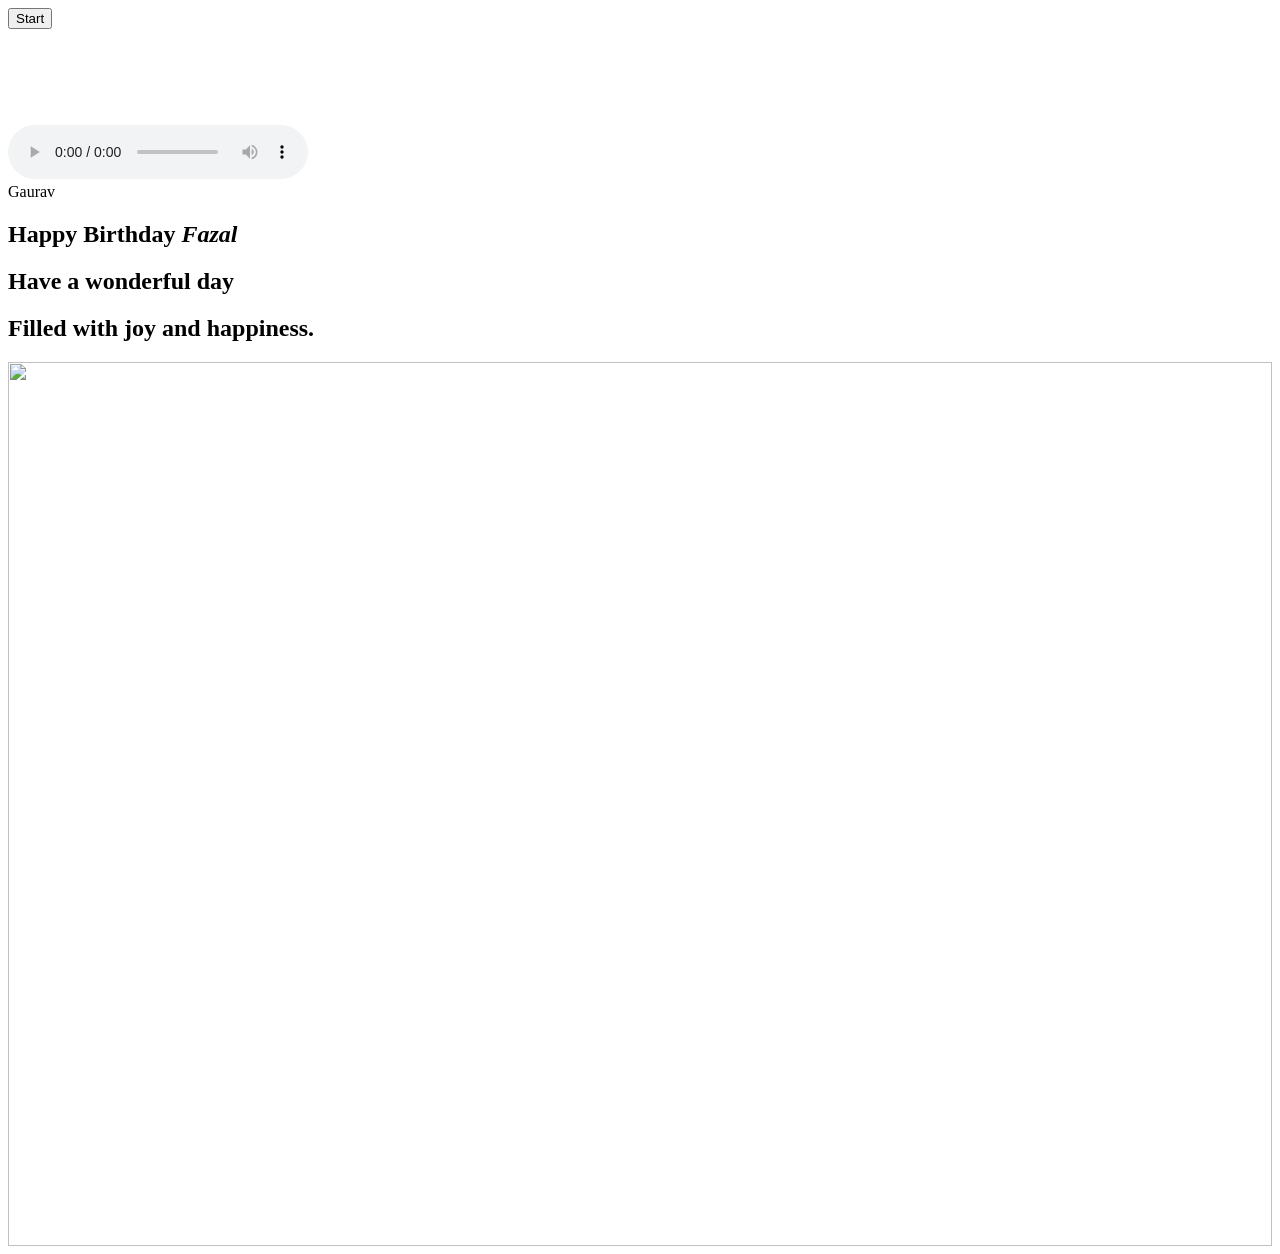
==== index.html @ df1398bc "Update index.html" ====
<html>

<head>
    <title>Happy Birthday</title>
    <meta charset="utf-8">
    <meta name="viewport" content="width=device-width, initial-scale=1.0">
    <link rel="stylesheet" href="css/bootstrap.min.css">
    <link rel="stylesheet" href="style.css">
</head>

<body>
    <div class="container">
        <div class="row">
            <div class="loader">
                <button id="play">Start</button>
            </div>
        </div>
    </div>
    <audio class="song" controls loop>
        <source src="music.mp3">
        </source>
        Your browser isn't invited for super fun audio time.
    </audio>
    <canvas id="confetti"></canvas>
    <div class="main">
        <div class="container pt-5">
            <div class="row">

                <div class="col-12 col-xl-6 mx-auto">
                    <img src="img/banner.png" alt="">
                </div>

                <div class="col-12  text-center">
                    <div id="name" class="area">Gaurav</div>
                </div>

                <div class="col-12 text-center">
                    <div class="type-wrap">
                        <div id="typed-strings" class="typing">
                            <h2>Happy Birthday <i id="nae">Fazal</i></h2>
                            <h2>Have a wonderful day</h2>
                            <h2>Filled with joy and happiness.</h2>
                        </div>
                        <span id="typed" style="white-space:pre;"></span>
                    </div>
                </div>

                <div class="col-12 col-xl-3 cake">
                    <img src="img/cake.gif" alt="">
                </div>
            </div>
        </div>
        <img src="img/Balloon-Border.png" width="100%" class="balloon-border">
    </div>
</body>
<script src="https://unpkg.com/magic-snowflakes/dist/snowflakes.min.js"></script>
<script src="js/jquery.js"></script>
<script src="js/typed.min.js"></script>
<script src="js/script.js"></script>

</html>
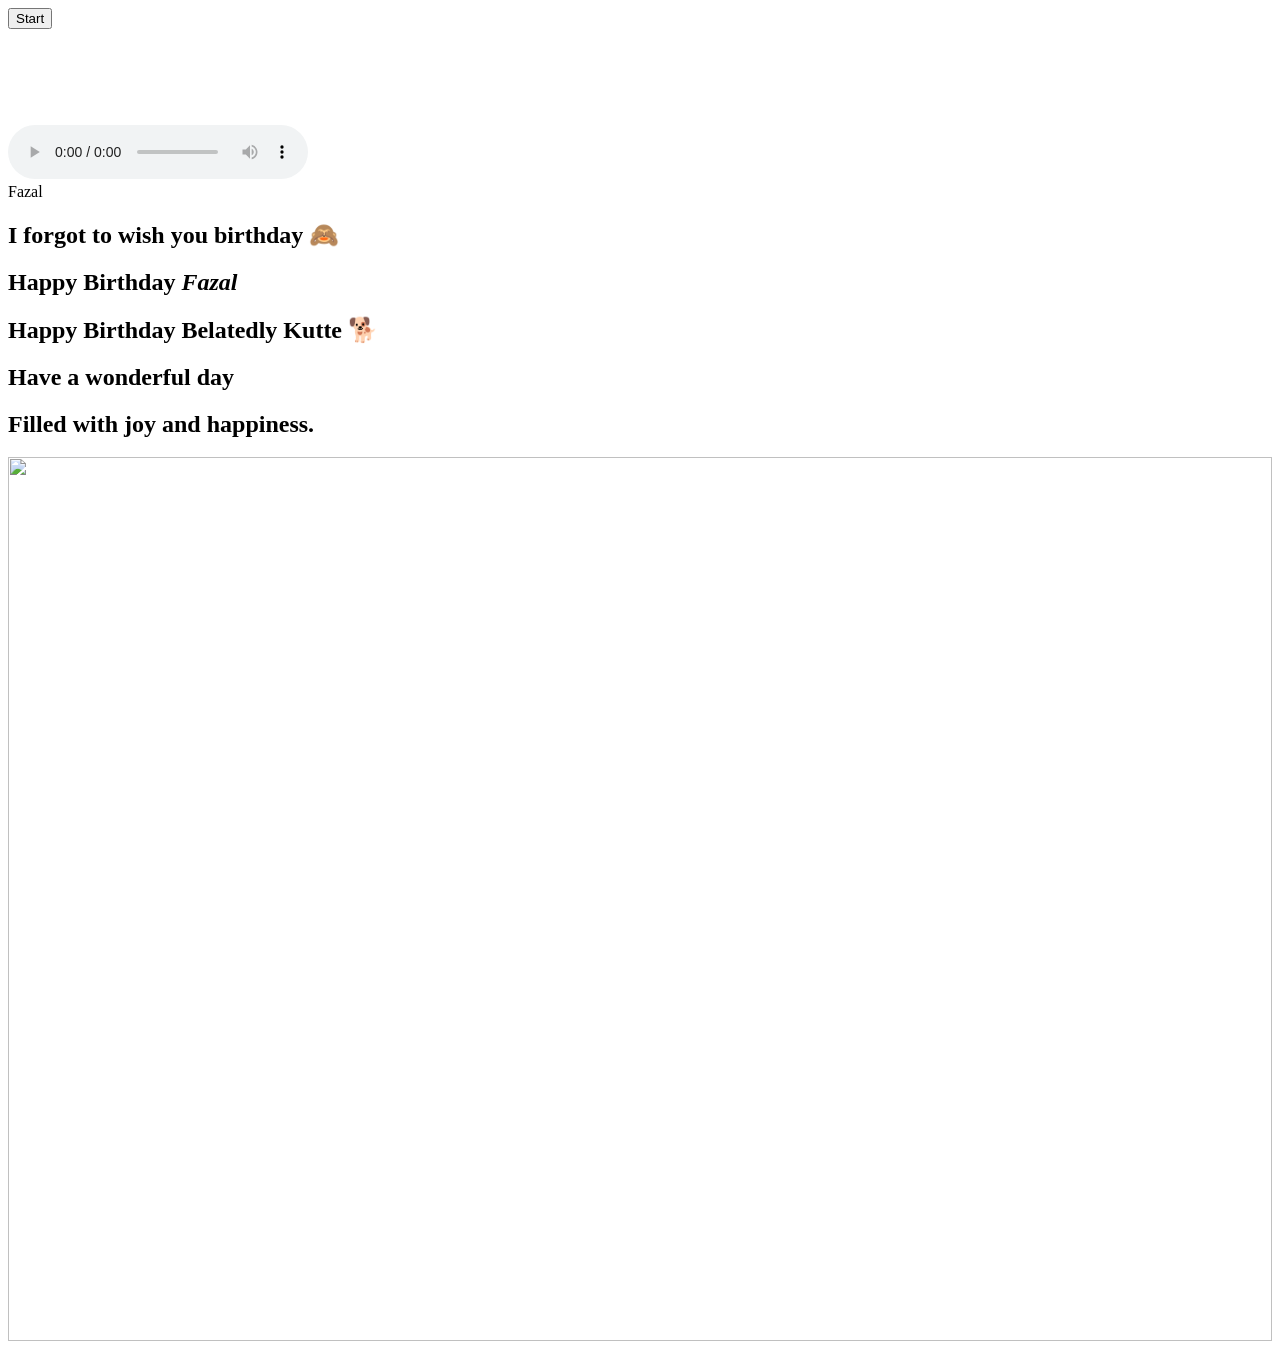
==== commit 70281477: "Add new birthday messages and fix name to Fazal" ====
--- a/index.html
+++ b/index.html
@@ -31,13 +31,15 @@
                 </div>
 
                 <div class="col-12  text-center">
-                    <div id="name" class="area">Gaurav</div>
+                    <div id="name" class="area">Fazal</div>
                 </div>
 
                 <div class="col-12 text-center">
                     <div class="type-wrap">
                         <div id="typed-strings" class="typing">
+                            <h2>I forgot to wish you birthday 🙈</h2>
                             <h2>Happy Birthday <i id="nae">Fazal</i></h2>
+                            <h2>Happy Birthday Belatedly Kutte 🐕</h2>
                             <h2>Have a wonderful day</h2>
                             <h2>Filled with joy and happiness.</h2>
                         </div>
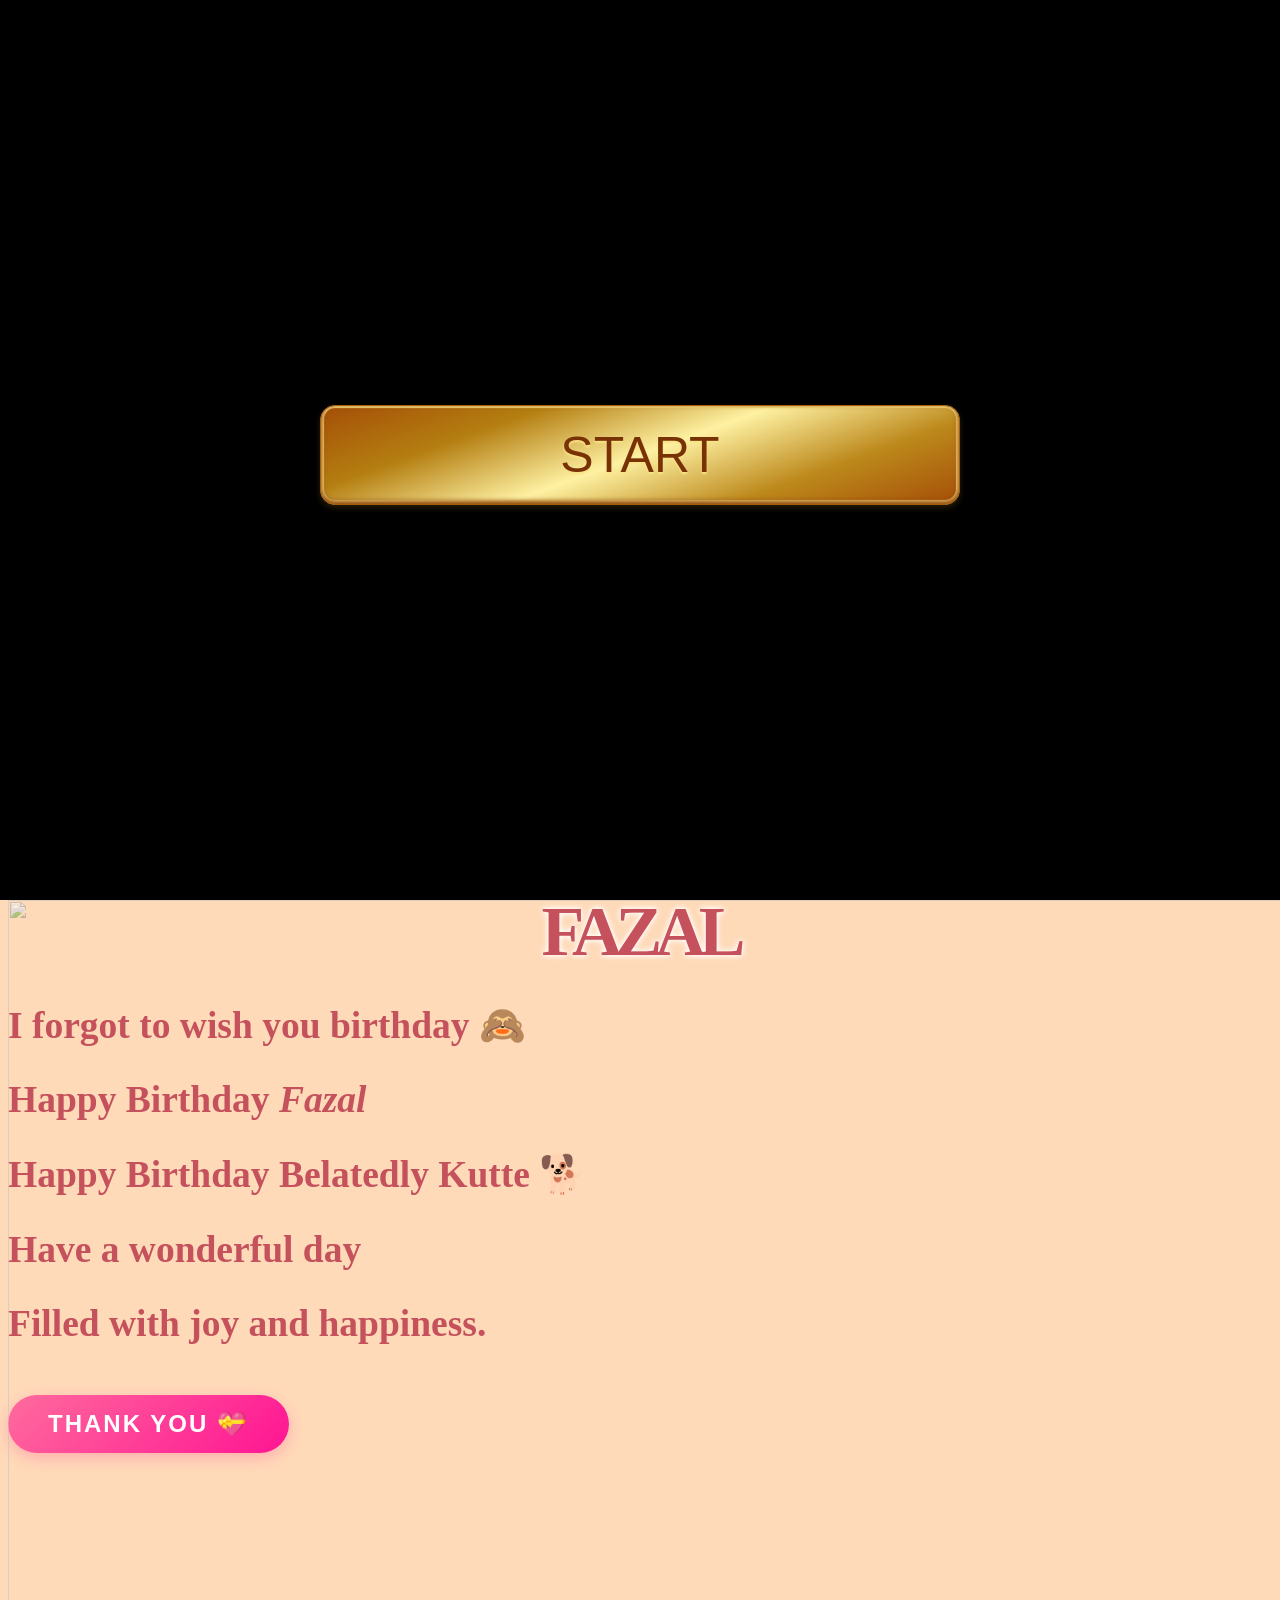
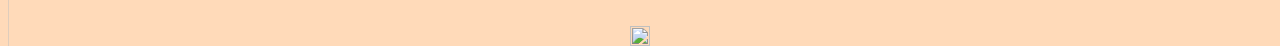
==== commit 66800d7a: "Add thank you section with questions and gift code" ====
--- a/index.html
+++ b/index.html
@@ -50,6 +50,64 @@
                 <div class="col-12 col-xl-3 cake">
                     <img src="img/cake.gif" alt="">
                 </div>
+
+                <!-- Thank You Section -->
+                <div class="col-12 text-center thank-you-section">
+                    <button class="btn-thank-you" id="thankYouBtn">Thank You 💝</button>
+                    
+                    <div class="questions-container" id="questionsContainer" style="display: none;">
+                        
+                        <!-- Question 1 -->
+                        <div class="question-box">
+                            <h3>❓ Did you like the wish?</h3>
+                            <div class="options">
+                                <button class="option-btn" onclick="selectAnswer('q1', 'Yes!!! 🎉')">Yes!!! 🎉</button>
+                                <button class="option-btn" onclick="selectAnswer('q1', 'It was Okay')">It was Okay</button>
+                                <button class="option-btn" onclick="selectAnswer('q1', 'Needs Improvement')">Needs Improvement</button>
+                            </div>
+                            <div class="selected-answer" id="q1-answer"></div>
+                        </div>
+
+                        <!-- Question 2 -->
+                        <div class="question-box">
+                            <h3>❓ How was your birthday?</h3>
+                            <div class="options">
+                                <button class="option-btn" onclick="selectAnswer('q2', 'Awesome! Best day ever')">Awesome! Best day ever 🎊</button>
+                                <button class="option-btn" onclick="selectAnswer('q2', 'Good')">Good 😊</button>
+                                <button class="option-btn" onclick="selectAnswer('q2', 'Could be better')">Could be better 😔</button>
+                            </div>
+                            <div class="selected-answer" id="q2-answer"></div>
+                        </div>
+
+                        <!-- Question 3 -->
+                        <div class="question-box">
+                            <h3>❓ Will you celebrate next birthday with me?</h3>
+                            <div class="options">
+                                <button class="option-btn" onclick="selectAnswer('q3', 'Definitely! 🤗')">Definitely! 🤗</button>
+                                <button class="option-btn" onclick="selectAnswer('q3', 'Maybe...')">Maybe... 🤔</button>
+                                <button class="option-btn" onclick="selectAnswer('q3', 'Perhaps later')">Perhaps later ⏰</button>
+                            </div>
+                            <div class="selected-answer" id="q3-answer"></div>
+                        </div>
+
+                        <!-- Gift Code Section -->
+                        <div class="gift-code-box">
+                            <h3>🎁 Get Free Gift 🎁</h3>
+                            <p>Send your answers along with the code below to my DM to claim your free gift!</p>
+                            
+                            <div class="code-display">
+                                <span id="giftCode">FC22L</span>
+                                <button class="copy-btn" onclick="copyCode()">📋 Copy</button>
+                            </div>
+                            
+                            <p class="gift-instruction">
+                                💌 Message me on Instagram/WhatsApp with your answers + code to get your gift! 🎉
+                            </p>
+                        </div>
+
+                    </div>
+                </div>
+
             </div>
         </div>
         <img src="img/Balloon-Border.png" width="100%" class="balloon-border">
@@ -60,4 +118,40 @@
 <script src="js/typed.min.js"></script>
 <script src="js/script.js"></script>
 
+<!-- Thank You Section Script -->
+<script>
+    // Toggle thank you section
+    document.getElementById('thankYouBtn').addEventListener('click', function() {
+        const container = document.getElementById('questionsContainer');
+        const btn = this;
+        
+        if (container.style.display === 'none') {
+            container.style.display = 'block';
+            btn.textContent = 'Hide Questions ❌';
+        } else {
+            container.style.display = 'none';
+            btn.textContent = 'Thank You 💝';
+        }
+    });
+
+    // Handle answer selection
+    function selectAnswer(questionId, answer) {
+        const answerDiv = document.getElementById(questionId + '-answer');
+        answerDiv.textContent = '✓ You selected: ' + answer;
+    }
+
+    // Copy gift code to clipboard
+    function copyCode() {
+        const code = document.getElementById('giftCode').textContent;
+        navigator.clipboard.writeText(code).then(function() {
+            const btn = event.target;
+            const originalText = btn.textContent;
+            btn.textContent = '✓ Copied!';
+            setTimeout(function() {
+                btn.textContent = originalText;
+            }, 2000);
+        });
+    }
+</script>
+
 </html>
--- a/style.css
+++ b/style.css
@@ -0,0 +1,325 @@
+/* customizable snowflake styling */
+.loader button {
+    width: 50%;
+    height: 100px;
+    position: fixed;
+    left: 50%;
+    top: 45%;
+    transform: translateY(-50%);
+    transform: translateX(-50%);
+    background: center no-repeat #fff;
+    z-index: 9999999999999999999999;
+    font-size: 50px;
+    outline: none;
+    box-sizing: border-box;
+    border: none;
+    border-radius: .3em;
+    text-transform: uppercase;
+    box-shadow: 0 3px 6px rgba(0, 0, 0, .16), 0 3px 6px rgba(110, 80, 20, .4),
+        inset 0 -2px 5px 1px rgba(139, 66, 8, 1),
+        inset 0 -1px 1px 3px rgba(250, 227, 133, 1);
+    background-image: linear-gradient(160deg, #a54e07, #b47e11, #fef1a2, #bc881b, #a54e07);
+    border: 1px solid #a55d07;
+    color: rgb(120, 50, 5);
+    text-shadow: 0 2px 2px rgba(250, 227, 133, 1);
+    cursor: pointer;
+    transition: all .2s ease-in-out;
+    background-size: 100% 100%;
+    background-position: center;
+}
+
+.golden-btn:focus,
+.golden-btn:hover {
+    background-size: 150% 150%;
+    box-shadow: 0 10px 20px rgba(0, 0, 0, 0.19), 0 6px 6px rgba(0, 0, 0, 0.23),
+        inset 0 -2px 5px 1px #b17d10,
+        inset 0 -1px 1px 3px rgba(250, 227, 133, 1);
+    border: 1px solid rgba(165, 93, 7, .6);
+    color: rgba(120, 50, 5, .8);
+}
+
+.golden-btn:active {
+    box-shadow: 0 3px 6px rgba(0, 0, 0, .16), 0 3px 6px rgba(110, 80, 20, .4),
+        inset 0 -2px 5px 1px #b17d10,
+        inset 0 -1px 1px 3px rgba(250, 227, 133, 1);
+}
+
+.loader {
+    position: fixed;
+    left: 0px;
+    top: 0px;
+    width: 100%;
+    height: 100%;
+    z-index: 999;
+    background: url(img/back.png) center no-repeat #000;
+}
+
+.song {
+    display: none;
+}
+
+body {
+    background-color: #FFDAB9;
+}
+
+img {
+    width: 100%;
+}
+
+.balloon-border {
+    position: fixed;
+    top: 100%;
+    opacity: 0.5;
+    z-index: 99999999;
+}
+
+.area {
+    text-align: center;
+    font-size: 70px;
+    color: #C4515C;
+    letter-spacing: -7px;
+    font-weight: 700;
+    text-transform: uppercase;
+    animation: spin 2s ease-out infinite;
+    text-shadow: 0px 0px 5px #fff, 0px 0px 7px #fff;
+}
+
+#nae {
+    text-transform: capitalize;
+}
+
+#confetti {
+    position: absolute;
+    left: 0;
+    top: 0;
+    height: 100%;
+    width: 100%;
+}
+
+@keyframes spin {
+    0% {
+        transform: rotateZ(0);
+    }
+
+    25% {
+        transform: rotateZ(10deg);
+    }
+
+    50% {
+        transform: rotateZ(0deg);
+    }
+
+    75% {
+        transform: rotateZ(-10deg);
+    }
+}
+
+.type-wrap {
+    font-size: 25px;
+    color: #C4515C;
+
+}
+
+.cake {
+    transform: translateY(-50%);
+    transform: translateX(-50%);
+    left: 50%;
+    position: absolute;
+    padding-top: 250px;
+}
+
+/* Thank You Section Styles */
+.thank-you-section {
+    margin-top: 50px;
+    padding-bottom: 50px;
+}
+
+.btn-thank-you {
+    padding: 15px 40px;
+    font-size: 24px;
+    font-weight: bold;
+    color: white;
+    background: linear-gradient(135deg, #FF6B9D, #FF1493);
+    border: none;
+    border-radius: 50px;
+    cursor: pointer;
+    box-shadow: 0 5px 15px rgba(255, 107, 157, 0.4);
+    transition: all 0.3s ease;
+    text-transform: uppercase;
+    letter-spacing: 2px;
+}
+
+.btn-thank-you:hover {
+    transform: translateY(-3px);
+    box-shadow: 0 8px 20px rgba(255, 107, 157, 0.6);
+    background: linear-gradient(135deg, #FF1493, #FF6B9D);
+}
+
+.btn-thank-you:active {
+    transform: translateY(-1px);
+}
+
+.questions-container {
+    margin-top: 30px;
+    animation: slideIn 0.5s ease;
+}
+
+@keyframes slideIn {
+    from {
+        opacity: 0;
+        transform: translateY(-20px);
+    }
+    to {
+        opacity: 1;
+        transform: translateY(0);
+    }
+}
+
+.question-box {
+    background: white;
+    border-radius: 15px;
+    padding: 25px;
+    margin-bottom: 25px;
+    box-shadow: 0 4px 15px rgba(0, 0, 0, 0.1);
+    border-left: 5px solid #FF1493;
+}
+
+.question-box h3 {
+    color: #C4515C;
+    font-size: 20px;
+    margin-bottom: 20px;
+    font-weight: bold;
+}
+
+.options {
+    display: flex;
+    flex-wrap: wrap;
+    gap: 10px;
+    justify-content: center;
+}
+
+.option-btn {
+    padding: 10px 20px;
+    font-size: 14px;
+    font-weight: 600;
+    color: #333;
+    background: linear-gradient(135deg, #FFE5EC, #FFF0F5);
+    border: 2px solid #FF1493;
+    border-radius: 25px;
+    cursor: pointer;
+    transition: all 0.3s ease;
+}
+
+.option-btn:hover {
+    background: linear-gradient(135deg, #FF1493, #FF69B4);
+    color: white;
+    transform: scale(1.05);
+}
+
+.option-btn:active {
+    transform: scale(0.98);
+}
+
+.selected-answer {
+    margin-top: 15px;
+    color: #28a745;
+    font-weight: bold;
+    font-size: 16px;
+    min-height: 20px;
+}
+
+/* Gift Code Section */
+.gift-code-box {
+    background: linear-gradient(135deg, #FFE5EC, #FFF0F5);
+    border-radius: 15px;
+    padding: 30px;
+    margin-top: 30px;
+    text-align: center;
+    border: 3px dashed #FF1493;
+    box-shadow: 0 6px 20px rgba(255, 20, 147, 0.2);
+}
+
+.gift-code-box h3 {
+    color: #FF1493;
+    font-size: 28px;
+    margin-bottom: 15px;
+    font-weight: bold;
+}
+
+.gift-code-box p {
+    color: #333;
+    font-size: 16px;
+    margin-bottom: 20px;
+}
+
+.code-display {
+    background: white;
+    border-radius: 10px;
+    padding: 20px;
+    display: inline-flex;
+    align-items: center;
+    gap: 15px;
+    box-shadow: 0 3px 10px rgba(0, 0, 0, 0.1);
+    margin-bottom: 20px;
+}
+
+#giftCode {
+    font-size: 32px;
+    font-weight: bold;
+    color: #FF1493;
+    font-family: 'Courier New', monospace;
+    letter-spacing: 2px;
+}
+
+.copy-btn {
+    padding: 10px 15px;
+    font-size: 18px;
+    background: #FF1493;
+    color: white;
+    border: none;
+    border-radius: 8px;
+    cursor: pointer;
+    transition: all 0.3s ease;
+    font-weight: bold;
+}
+
+.copy-btn:hover {
+    background: #FF69B4;
+    transform: scale(1.1);
+}
+
+.copy-btn:active {
+    transform: scale(0.95);
+}
+
+.gift-instruction {
+    color: #FF1493;
+    font-weight: bold;
+    font-size: 16px !important;
+}
+
+@media (max-width: 768px) {
+    .question-box {
+        padding: 15px;
+    }
+    
+    .options {
+        flex-direction: column;
+    }
+    
+    .option-btn {
+        width: 100%;
+    }
+    
+    .gift-code-box {
+        padding: 20px;
+    }
+    
+    #giftCode {
+        font-size: 24px;
+    }
+    
+    .code-display {
+        flex-direction: column;
+    }
+}
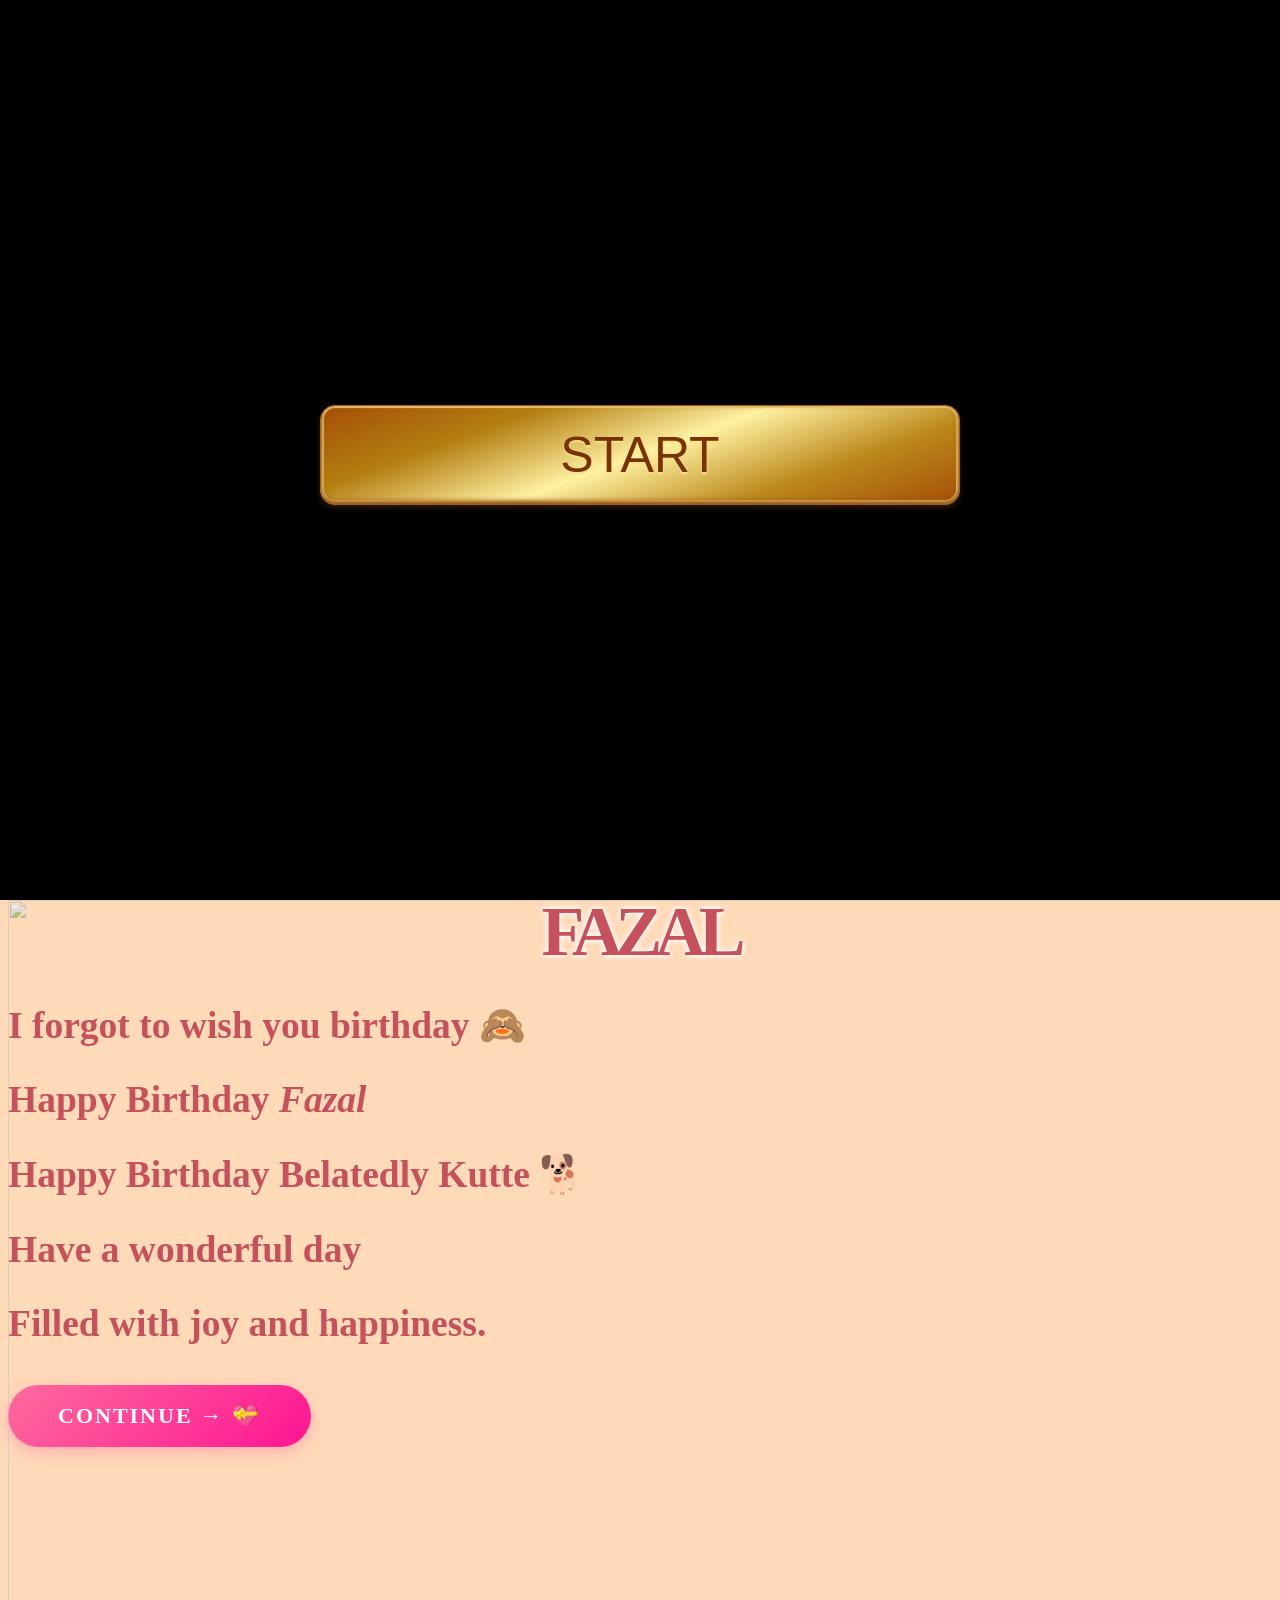
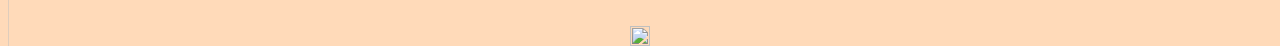
==== commit f99e7f29: "Update index.html with continue button to questions page" ====
--- a/index.html
+++ b/index.html
@@ -51,61 +51,9 @@
                     <img src="img/cake.gif" alt="">
                 </div>
 
-                <!-- Thank You Section -->
-                <div class="col-12 text-center thank-you-section">
-                    <button class="btn-thank-you" id="thankYouBtn">Thank You 💝</button>
-                    
-                    <div class="questions-container" id="questionsContainer" style="display: none;">
-                        
-                        <!-- Question 1 -->
-                        <div class="question-box">
-                            <h3>❓ Did you like the wish?</h3>
-                            <div class="options">
-                                <button class="option-btn" onclick="selectAnswer('q1', 'Yes!!! 🎉')">Yes!!! 🎉</button>
-                                <button class="option-btn" onclick="selectAnswer('q1', 'It was Okay')">It was Okay</button>
-                                <button class="option-btn" onclick="selectAnswer('q1', 'Needs Improvement')">Needs Improvement</button>
-                            </div>
-                            <div class="selected-answer" id="q1-answer"></div>
-                        </div>
-
-                        <!-- Question 2 -->
-                        <div class="question-box">
-                            <h3>❓ How was your birthday?</h3>
-                            <div class="options">
-                                <button class="option-btn" onclick="selectAnswer('q2', 'Awesome! Best day ever')">Awesome! Best day ever 🎊</button>
-                                <button class="option-btn" onclick="selectAnswer('q2', 'Good')">Good 😊</button>
-                                <button class="option-btn" onclick="selectAnswer('q2', 'Could be better')">Could be better 😔</button>
-                            </div>
-                            <div class="selected-answer" id="q2-answer"></div>
-                        </div>
-
-                        <!-- Question 3 -->
-                        <div class="question-box">
-                            <h3>❓ Will you celebrate next birthday with me?</h3>
-                            <div class="options">
-                                <button class="option-btn" onclick="selectAnswer('q3', 'Definitely! 🤗')">Definitely! 🤗</button>
-                                <button class="option-btn" onclick="selectAnswer('q3', 'Maybe...')">Maybe... 🤔</button>
-                                <button class="option-btn" onclick="selectAnswer('q3', 'Perhaps later')">Perhaps later ⏰</button>
-                            </div>
-                            <div class="selected-answer" id="q3-answer"></div>
-                        </div>
-
-                        <!-- Gift Code Section -->
-                        <div class="gift-code-box">
-                            <h3>🎁 Get Free Gift 🎁</h3>
-                            <p>Send your answers along with the code below to my DM to claim your free gift!</p>
-                            
-                            <div class="code-display">
-                                <span id="giftCode">FC22L</span>
-                                <button class="copy-btn" onclick="copyCode()">📋 Copy</button>
-                            </div>
-                            
-                            <p class="gift-instruction">
-                                💌 Message me on Instagram/WhatsApp with your answers + code to get your gift! 🎉
-                            </p>
-                        </div>
-
-                    </div>
+                <!-- Continue to Questions Button -->
+                <div class="col-12 text-center" style="margin-top: 40px; margin-bottom: 30px;">
+                    <a href="questions.html" class="btn-next-page">Continue → 💝</a>
                 </div>
 
             </div>
@@ -118,40 +66,4 @@
 <script src="js/typed.min.js"></script>
 <script src="js/script.js"></script>
 
-<!-- Thank You Section Script -->
-<script>
-    // Toggle thank you section
-    document.getElementById('thankYouBtn').addEventListener('click', function() {
-        const container = document.getElementById('questionsContainer');
-        const btn = this;
-        
-        if (container.style.display === 'none') {
-            container.style.display = 'block';
-            btn.textContent = 'Hide Questions ❌';
-        } else {
-            container.style.display = 'none';
-            btn.textContent = 'Thank You 💝';
-        }
-    });
-
-    // Handle answer selection
-    function selectAnswer(questionId, answer) {
-        const answerDiv = document.getElementById(questionId + '-answer');
-        answerDiv.textContent = '✓ You selected: ' + answer;
-    }
-
-    // Copy gift code to clipboard
-    function copyCode() {
-        const code = document.getElementById('giftCode').textContent;
-        navigator.clipboard.writeText(code).then(function() {
-            const btn = event.target;
-            const originalText = btn.textContent;
-            btn.textContent = '✓ Copied!';
-            setTimeout(function() {
-                btn.textContent = originalText;
-            }, 2000);
-        });
-    }
-</script>
-
 </html>
--- a/style.css
+++ b/style.css
@@ -128,15 +128,10 @@
     padding-top: 250px;
 }
 
-/* Thank You Section Styles */
-.thank-you-section {
-    margin-top: 50px;
-    padding-bottom: 50px;
-}
-
-.btn-thank-you {
-    padding: 15px 40px;
-    font-size: 24px;
+/* Next Page Button */
+.btn-next-page {
+    padding: 18px 50px;
+    font-size: 22px;
     font-weight: bold;
     color: white;
     background: linear-gradient(135deg, #FF6B9D, #FF1493);
@@ -147,32 +142,50 @@
     transition: all 0.3s ease;
     text-transform: uppercase;
     letter-spacing: 2px;
-}
-
-.btn-thank-you:hover {
+    text-decoration: none;
+    display: inline-block;
+}
+
+.btn-next-page:hover {
     transform: translateY(-3px);
     box-shadow: 0 8px 20px rgba(255, 107, 157, 0.6);
     background: linear-gradient(135deg, #FF1493, #FF6B9D);
-}
-
-.btn-thank-you:active {
+    color: white;
+    text-decoration: none;
+}
+
+.btn-next-page:active {
     transform: translateY(-1px);
 }
 
-.questions-container {
-    margin-top: 30px;
-    animation: slideIn 0.5s ease;
-}
-
-@keyframes slideIn {
-    from {
-        opacity: 0;
-        transform: translateY(-20px);
-    }
-    to {
-        opacity: 1;
-        transform: translateY(0);
-    }
+/* Back Button */
+.btn-back {
+    padding: 12px 30px;
+    font-size: 16px;
+    font-weight: bold;
+    color: white;
+    background: linear-gradient(135deg, #667eea, #764ba2);
+    border: none;
+    border-radius: 25px;
+    cursor: pointer;
+    box-shadow: 0 3px 10px rgba(102, 126, 234, 0.4);
+    transition: all 0.3s ease;
+    text-decoration: none;
+    display: inline-block;
+}
+
+.btn-back:hover {
+    transform: translateY(-2px);
+    box-shadow: 0 5px 15px rgba(102, 126, 234, 0.6);
+    background: linear-gradient(135deg, #764ba2, #667eea);
+    color: white;
+    text-decoration: none;
+}
+
+/* Questions Page */
+.questions-page {
+    background-color: #FFDAB9;
+    min-height: 100vh;
 }
 
 .question-box {
@@ -182,6 +195,18 @@
     margin-bottom: 25px;
     box-shadow: 0 4px 15px rgba(0, 0, 0, 0.1);
     border-left: 5px solid #FF1493;
+    animation: slideIn 0.5s ease;
+}
+
+@keyframes slideIn {
+    from {
+        opacity: 0;
+        transform: translateY(-20px);
+    }
+    to {
+        opacity: 1;
+        transform: translateY(0);
+    }
 }
 
 .question-box h3 {
@@ -237,11 +262,12 @@
     text-align: center;
     border: 3px dashed #FF1493;
     box-shadow: 0 6px 20px rgba(255, 20, 147, 0.2);
-}
-
-.gift-code-box h3 {
+    animation: slideIn 0.5s ease;
+}
+
+.gift-code-box h2 {
     color: #FF1493;
-    font-size: 28px;
+    font-size: 32px;
     margin-bottom: 15px;
     font-weight: bold;
 }
@@ -315,6 +341,10 @@
         padding: 20px;
     }
     
+    .gift-code-box h2 {
+        font-size: 24px;
+    }
+    
     #giftCode {
         font-size: 24px;
     }
